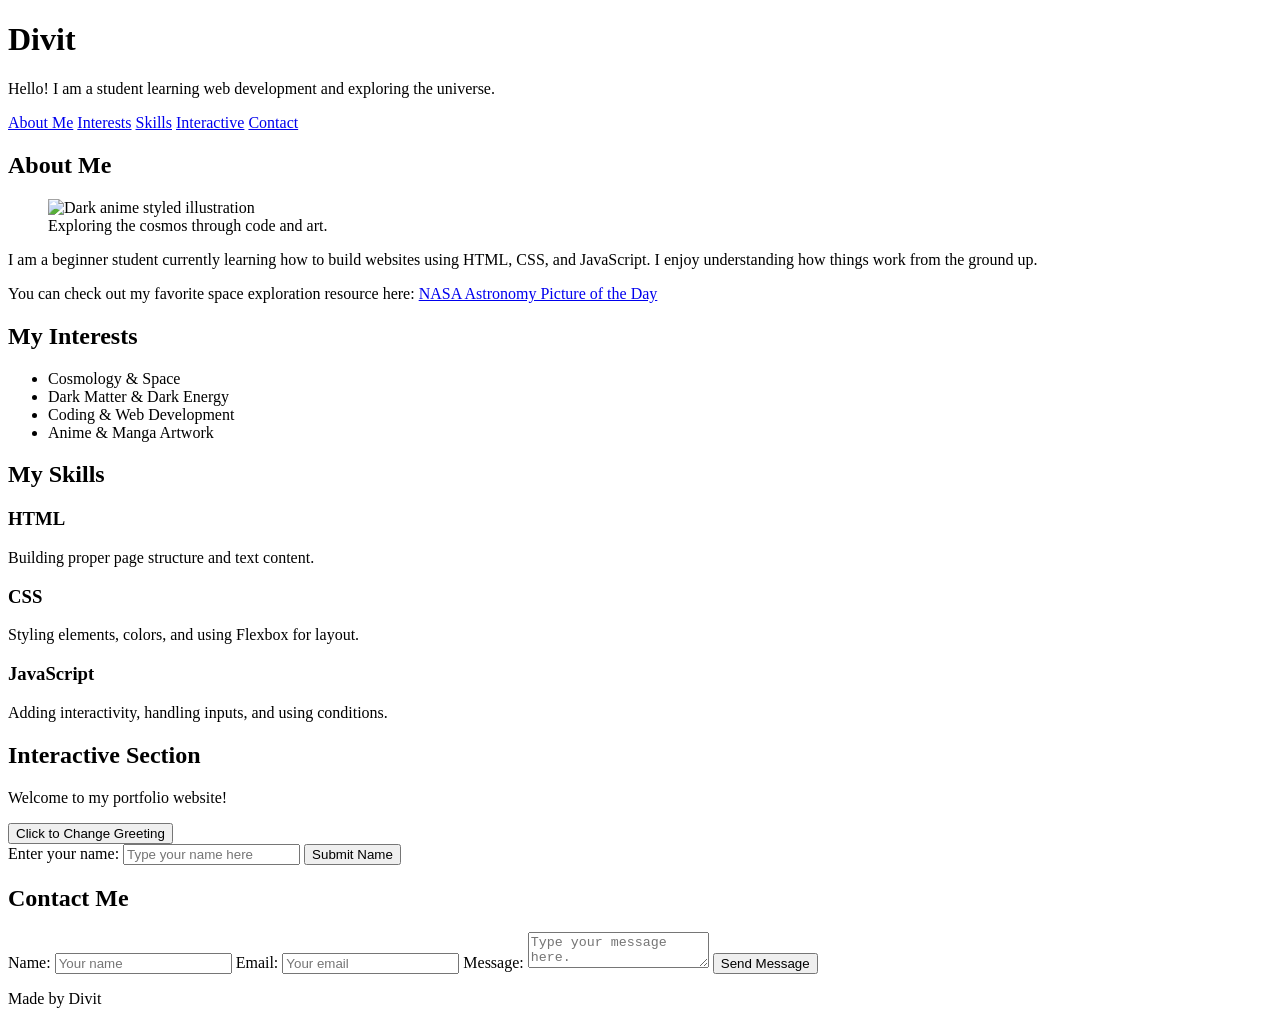
==== portfolio/index.html @ 30edd722 "Add files via upload" ====
<!DOCTYPE html>
<html lang="en">
<head>
    <meta charset="UTF-8">
    <title>Divit's Portfolio</title>
    <link rel="stylesheet" href="practice.css">
</head>
<body>

    <header>
        <h1>Divit</h1>
        <p>Hello! I am a student learning web development and exploring the universe.</p>
        <nav>
            <a href="#about">About Me</a>
            <a href="#interests">Interests</a>
            <a href="#skills">Skills</a>
            <a href="#interactive">Interactive</a>
            <a href="#contact">Contact</a>
        </nav>
    </header>

    <main>
        <section id="about">
            <h2>About Me</h2>
            <figure>
                <img src="gojo.jfif" alt="Dark anime styled illustration" width="20" height="20">
                <figcaption>Exploring the cosmos through code and art.</figcaption>
            </figure>
            <p>I am a beginner student currently learning how to build websites using HTML, CSS, and JavaScript. I enjoy understanding how things work from the ground up.</p>
            <p>You can check out my favorite space exploration resource here: <a href="https://apod.nasa.gov/apod/astropix.html" target="_blank">NASA Astronomy Picture of the Day</a></p>
        </section>

        <section id="interests">
            <h2>My Interests</h2>
            <ul>
                <li>Cosmology & Space</li>
                <li>Dark Matter & Dark Energy</li>
                <li>Coding & Web Development</li>
                <li>Anime & Manga Artwork</li>
            </ul>
        </section>

        <section id="skills">
            <h2>My Skills</h2>
            <div class="skills-container">
                <div class="skill-card">
                    <h3>HTML</h3>
                    <p>Building proper page structure and text content.</p>
                </div>
                <div class="skill-card">
                    <h3>CSS</h3>
                    <p>Styling elements, colors, and using Flexbox for layout.</p>
                </div>
                <div class="skill-card">
                    <h3>JavaScript</h3>
                    <p>Adding interactivity, handling inputs, and using conditions.</p>
                </div>
            </div>
        </section>

        <section id="interactive">
            <h2>Interactive Section</h2>
            
            <div class="box">
                <p id="greeting-text">Welcome to my portfolio website!</p>
                <button id="greet-btn">Click to Change Greeting</button>
            </div>

            <div class="box">
                <label for="visitor-name">Enter your name:</label>
                <input type="text" id="visitor-name" placeholder="Type your name here">
                <button id="name-btn">Submit Name</button>
                <p id="personal-greeting"></p>
            </div>
        </section>

        <section id="contact">
            <h2>Contact Me</h2>
            <form id="contact-form">
                <label for="c-name">Name:</label>
                <input type="text" id="c-name" name="name" placeholder="Your name" required>

                <label for="c-email">Email:</label>
                <input type="text" id="c-email" name="email" placeholder="Your email" required>

                <label for="c-msg">Message:</label>
                <textarea id="c-msg" name="message" placeholder="Type your message here." required></textarea>

                <button type="submit">Send Message</button>
            </form>
            <p id="form-feedback"></p>
        </section>
    </main>

    <footer>
        <p>Made by Divit</p>
    </footer>

    <script src="practice.js"></script>
</body>
</html>
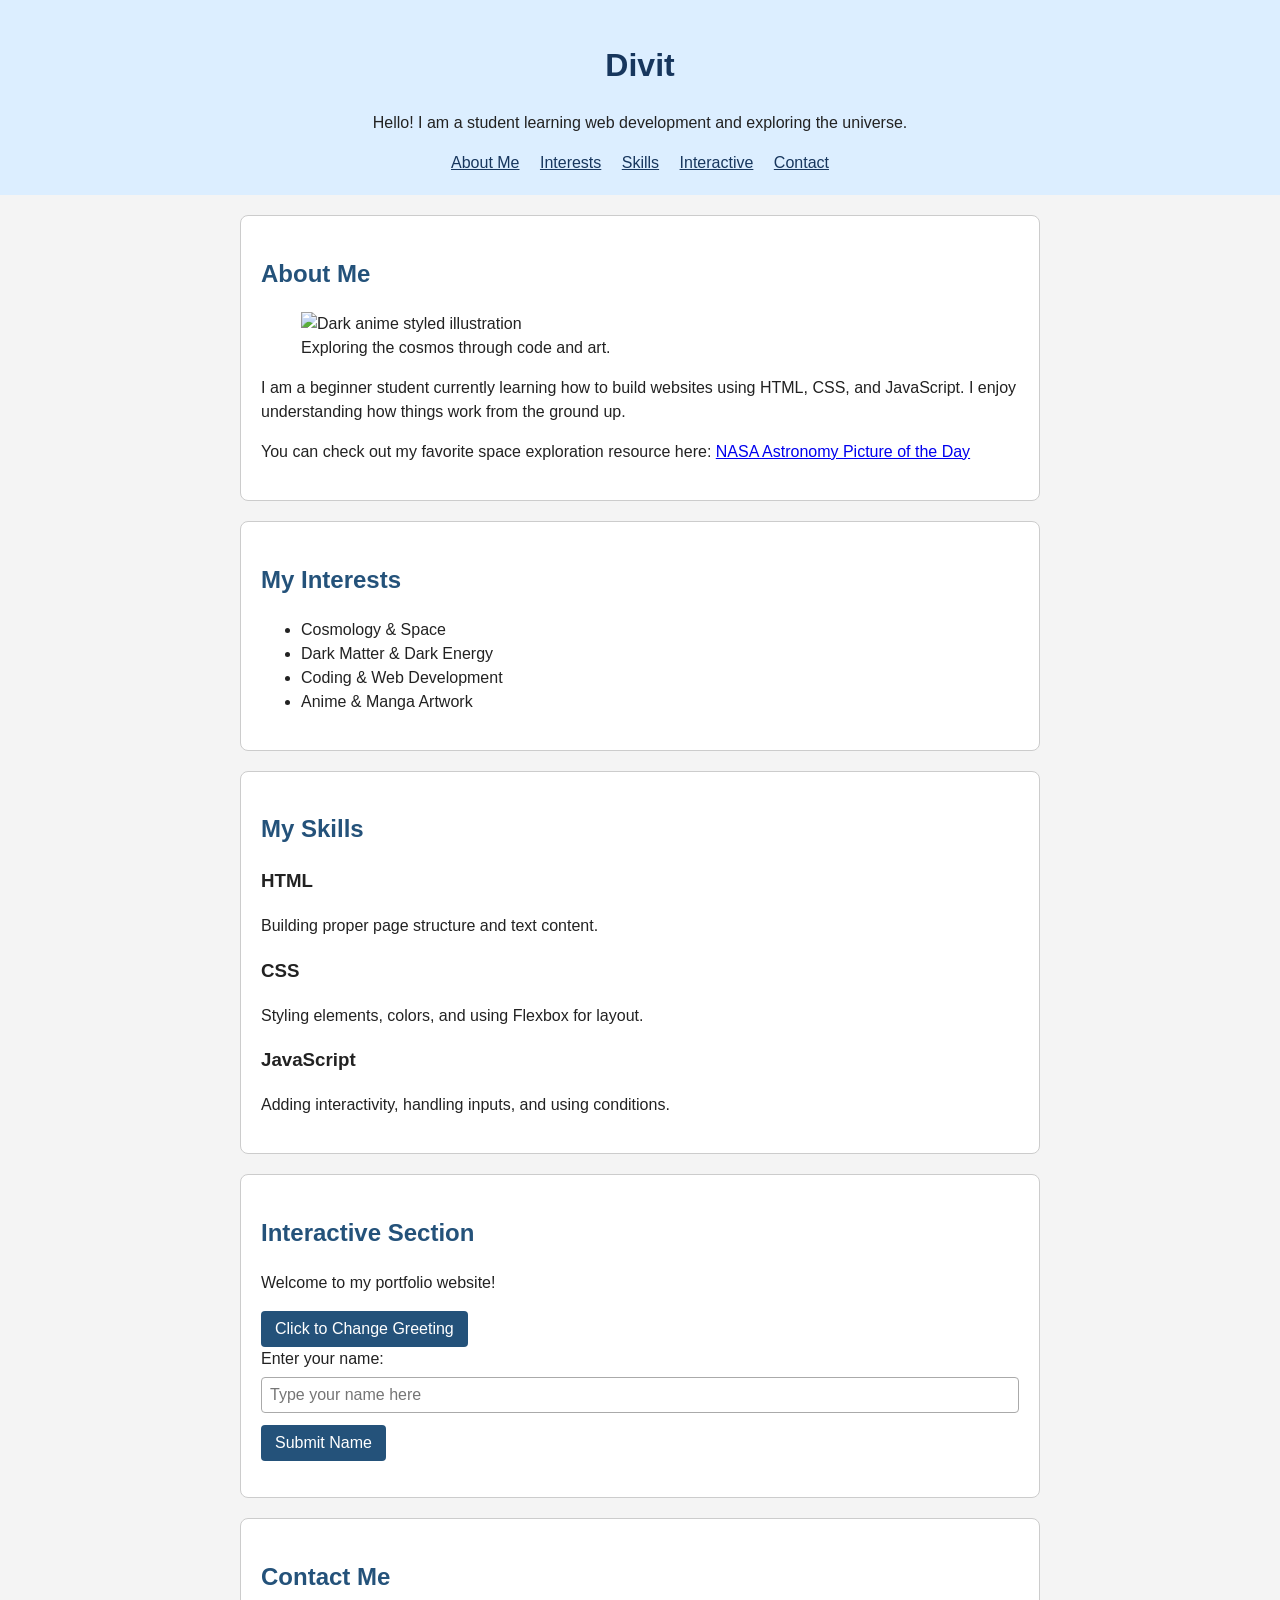
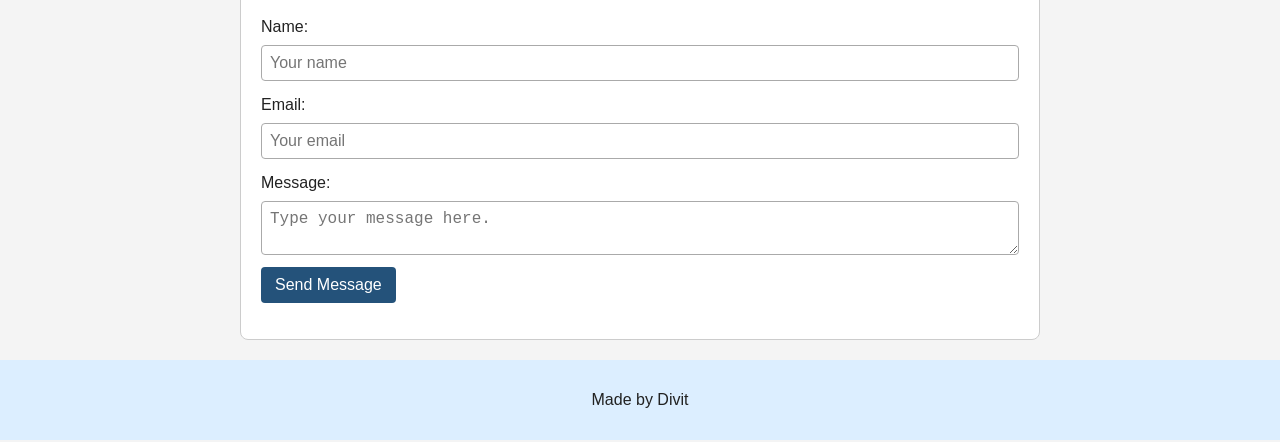
==== commit f21e046f: "Normalize HTML IDs to match the JavaScript selectors and fix stylesheet/script asset references" ====
--- a/portfolio/index.html
+++ b/portfolio/index.html
@@ -1,102 +1,101 @@
-<!DOCTYPE html>
-<html lang="en">
-<head>
-    <meta charset="UTF-8">
-    <title>Divit's Portfolio</title>
-    <link rel="stylesheet" href="practice.css">
-</head>
-<body>
-
-    <header>
-        <h1>Divit</h1>
-        <p>Hello! I am a student learning web development and exploring the universe.</p>
-        <nav>
-            <a href="#about">About Me</a>
-            <a href="#interests">Interests</a>
-            <a href="#skills">Skills</a>
-            <a href="#interactive">Interactive</a>
-            <a href="#contact">Contact</a>
-        </nav>
-    </header>
-
-    <main>
-        <section id="about">
-            <h2>About Me</h2>
-            <figure>
-                <img src="gojo.jfif" alt="Dark anime styled illustration" width="20" height="20">
-                <figcaption>Exploring the cosmos through code and art.</figcaption>
-            </figure>
-            <p>I am a beginner student currently learning how to build websites using HTML, CSS, and JavaScript. I enjoy understanding how things work from the ground up.</p>
-            <p>You can check out my favorite space exploration resource here: <a href="https://apod.nasa.gov/apod/astropix.html" target="_blank">NASA Astronomy Picture of the Day</a></p>
-        </section>
-
-        <section id="interests">
-            <h2>My Interests</h2>
-            <ul>
-                <li>Cosmology & Space</li>
-                <li>Dark Matter & Dark Energy</li>
-                <li>Coding & Web Development</li>
-                <li>Anime & Manga Artwork</li>
-            </ul>
-        </section>
-
-        <section id="skills">
-            <h2>My Skills</h2>
-            <div class="skills-container">
-                <div class="skill-card">
-                    <h3>HTML</h3>
-                    <p>Building proper page structure and text content.</p>
-                </div>
-                <div class="skill-card">
-                    <h3>CSS</h3>
-                    <p>Styling elements, colors, and using Flexbox for layout.</p>
-                </div>
-                <div class="skill-card">
-                    <h3>JavaScript</h3>
-                    <p>Adding interactivity, handling inputs, and using conditions.</p>
-                </div>
-            </div>
-        </section>
-
-        <section id="interactive">
-            <h2>Interactive Section</h2>
-            
-            <div class="box">
-                <p id="greeting-text">Welcome to my portfolio website!</p>
-                <button id="greet-btn">Click to Change Greeting</button>
-            </div>
-
-            <div class="box">
-                <label for="visitor-name">Enter your name:</label>
-                <input type="text" id="visitor-name" placeholder="Type your name here">
-                <button id="name-btn">Submit Name</button>
-                <p id="personal-greeting"></p>
-            </div>
-        </section>
-
-        <section id="contact">
-            <h2>Contact Me</h2>
-            <form id="contact-form">
-                <label for="c-name">Name:</label>
-                <input type="text" id="c-name" name="name" placeholder="Your name" required>
-
-                <label for="c-email">Email:</label>
-                <input type="text" id="c-email" name="email" placeholder="Your email" required>
-
-                <label for="c-msg">Message:</label>
-                <textarea id="c-msg" name="message" placeholder="Type your message here." required></textarea>
-
-                <button type="submit">Send Message</button>
-            </form>
-            <p id="form-feedback"></p>
-        </section>
-    </main>
-
-    <footer>
-        <p>Made by Divit</p>
-    </footer>
-
-    <script src="practice.js"></script>
-</body>
-</html>
-
+<!DOCTYPE html>
+<html lang="en">
+<head>
+    <meta charset="UTF-8">
+    <title>Divit's Portfolio</title>
+    <link rel="stylesheet" href="style.css">
+</head>
+<body>
+
+    <header>
+        <h1>Divit</h1>
+        <p>Hello! I am a student learning web development and exploring the universe.</p>
+        <nav>
+            <a href="#about">About Me</a>
+            <a href="#interests">Interests</a>
+            <a href="#skills">Skills</a>
+            <a href="#interactive">Interactive</a>
+            <a href="#contact">Contact</a>
+        </nav>
+    </header>
+
+    <main>
+        <section id="about">
+            <h2>About Me</h2>
+            <figure>
+                <img src="gojo.jfif" alt="Dark anime styled illustration" width="20" height="20">
+                <figcaption>Exploring the cosmos through code and art.</figcaption>
+            </figure>
+            <p>I am a beginner student currently learning how to build websites using HTML, CSS, and JavaScript. I enjoy understanding how things work from the ground up.</p>
+            <p>You can check out my favorite space exploration resource here: <a href="https://apod.nasa.gov/apod/astropix.html" target="_blank">NASA Astronomy Picture of the Day</a></p>
+        </section>
+
+        <section id="interests">
+            <h2>My Interests</h2>
+            <ul>
+                <li>Cosmology & Space</li>
+                <li>Dark Matter & Dark Energy</li>
+                <li>Coding & Web Development</li>
+                <li>Anime & Manga Artwork</li>
+            </ul>
+        </section>
+
+        <section id="skills">
+            <h2>My Skills</h2>
+            <div class="skills-container">
+                <div class="skill-card">
+                    <h3>HTML</h3>
+                    <p>Building proper page structure and text content.</p>
+                </div>
+                <div class="skill-card">
+                    <h3>CSS</h3>
+                    <p>Styling elements, colors, and using Flexbox for layout.</p>
+                </div>
+                <div class="skill-card">
+                    <h3>JavaScript</h3>
+                    <p>Adding interactivity, handling inputs, and using conditions.</p>
+                </div>
+            </div>
+        </section>
+
+        <section id="interactive">
+            <h2>Interactive Section</h2>
+            
+            <div class="box">
+                <p id="greeting">Welcome to my portfolio website!</p>
+                <button id="greet-button">Click to Change Greeting</button>
+            </div>
+
+            <div class="box">
+                <label for="name-input">Enter your name:</label>
+                <input type="text" id="name-input" placeholder="Type your name here">
+                <button id="welcome-button">Submit Name</button>
+                <p id="welcome-message"></p>
+            </div>
+        </section>
+
+        <section id="contact">
+            <h2>Contact Me</h2>
+            <form id="contact-form">
+                <label for="c-name">Name:</label>
+                <input type="text" id="c-name" name="name" placeholder="Your name" required>
+
+                <label for="c-email">Email:</label>
+                <input type="text" id="c-email" name="email" placeholder="Your email" required>
+
+                <label for="c-msg">Message:</label>
+                <textarea id="c-msg" name="message" placeholder="Type your message here." required></textarea>
+
+                <button type="submit">Send Message</button>
+            </form>
+            <p id="form-message"></p>
+        </section>
+    </main>
+
+    <footer>
+        <p>Made by Divit</p>
+    </footer>
+
+    <script src="script.js"></script>
+</body>
+</html>
--- a/portfolio/style.css
+++ b/portfolio/style.css
@@ -0,0 +1,102 @@
+
+
+
+
+body {
+    background-color: #f4f4f4;
+    color: #222;
+    font-family: Arial, sans-serif;
+    font-size: 16px;
+    line-height: 1.5;
+    margin: 0;
+}
+
+header {
+    background-color: #dceeff;
+    padding: 20px;
+    text-align: center;
+}
+
+h1 {
+    color: #17365d;
+    font-size: 32px;
+}
+
+nav a {
+    color: #17365d;
+    margin: 0 8px;
+}
+
+main {
+    width: 90%;
+    max-width: 800px;
+    margin: 20px auto;
+}
+
+section {
+    background-color: white;
+    border: 1px solid #ccc;
+    border-radius: 8px;
+    box-sizing: border-box;
+    margin-bottom: 20px;
+    padding: 20px;
+}
+
+h2 {
+    color: #24527a;
+}
+
+input,
+textarea {
+    display: block;
+    width: 100%;
+    padding: 8px;
+    margin: 6px 0 12px;
+    border: 1px solid #aaa;
+    border-radius: 4px;
+    box-sizing: border-box;
+    font-size: 16px;
+}
+
+input:focus,
+textarea:focus {
+    outline: 2px solid #8bbce8;
+}
+
+button {
+    background-color: #24527a;
+    color: white;
+    padding: 9px 14px;
+    border: none;
+    border-radius: 4px;
+    font-size: 16px;
+    cursor: pointer;
+}
+
+button:hover {
+    
+    outline: 10px solid #24527a;
+}
+
+footer {
+    background-color: #dceeff;
+    padding: 12px;
+    text-align: center;
+}
+
+@media (max-width: 600px) {
+    h1 {
+        font-size: 26px;
+    }
+
+    section {
+        padding: 15px;
+    }
+
+    nav a {
+        display: inline-block;
+        margin: 5px;
+    }
+}
+style.css
+Displaying ghost.jpg.
